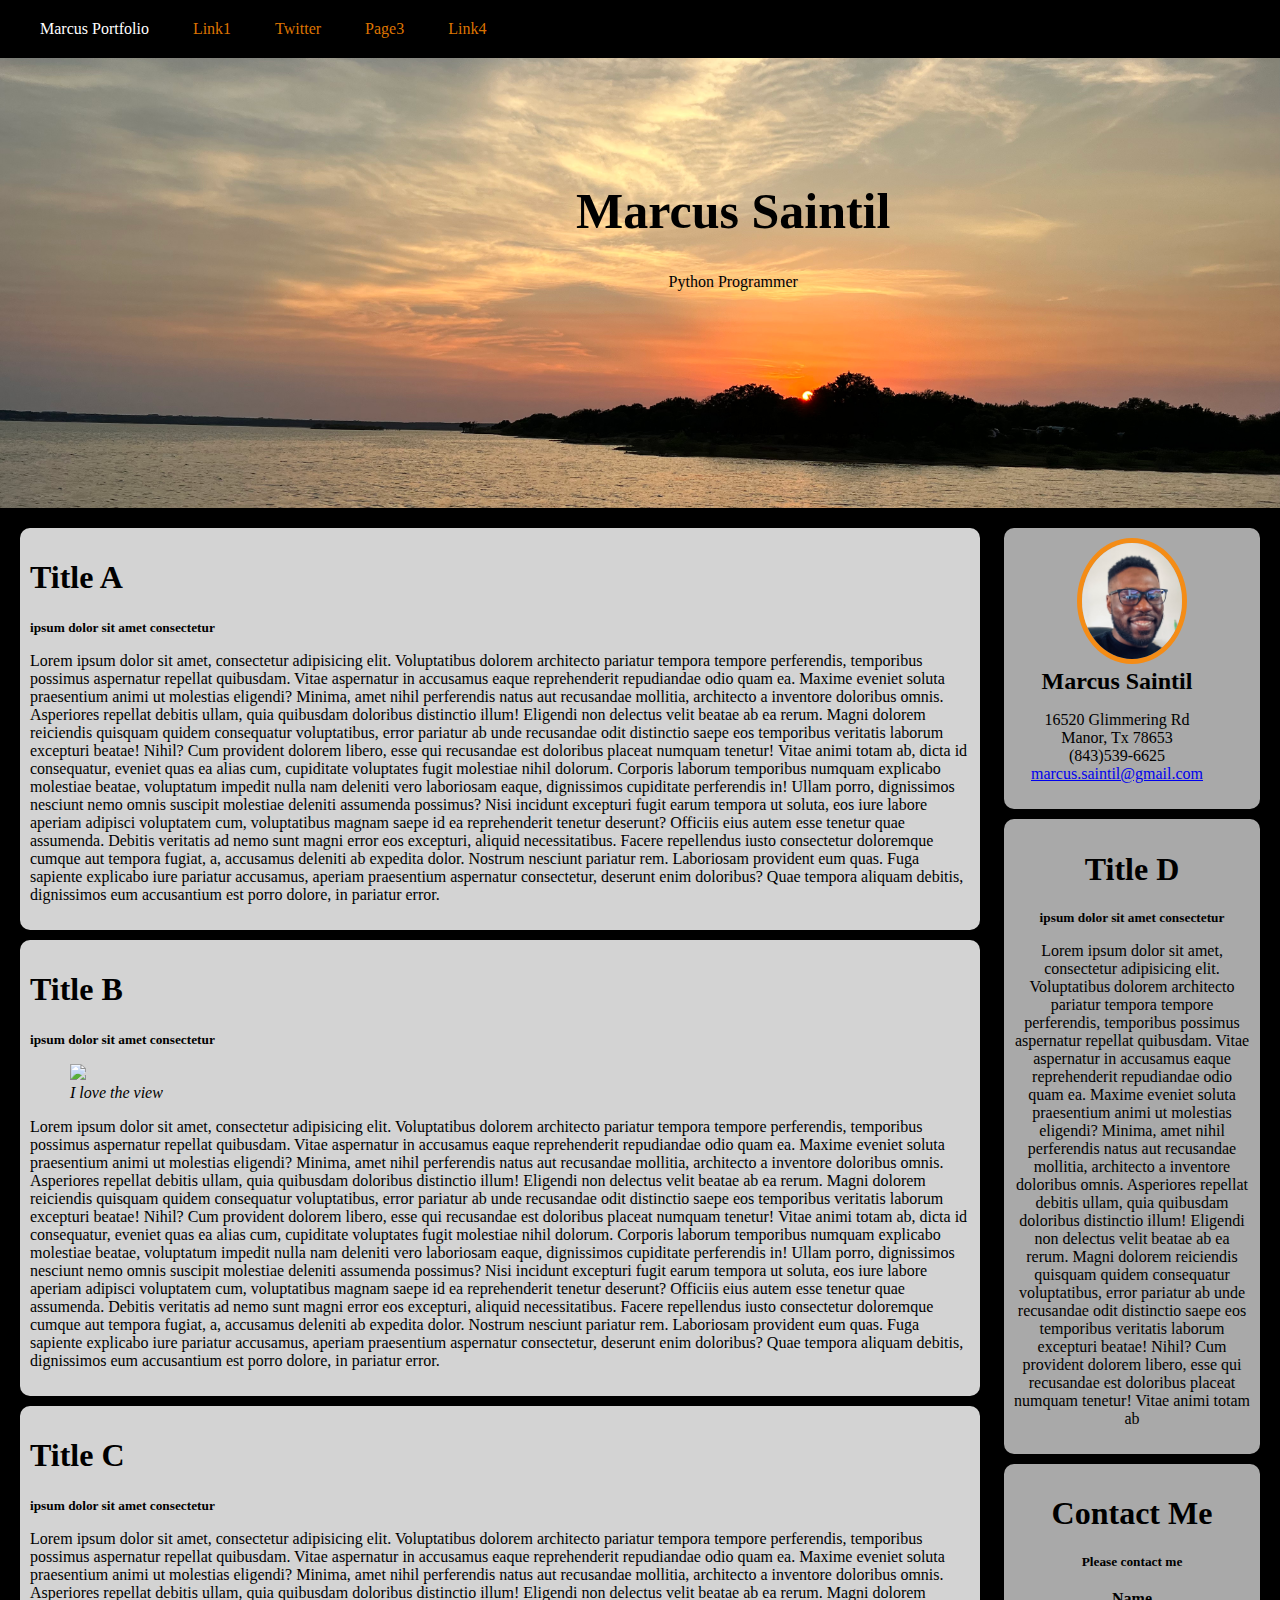
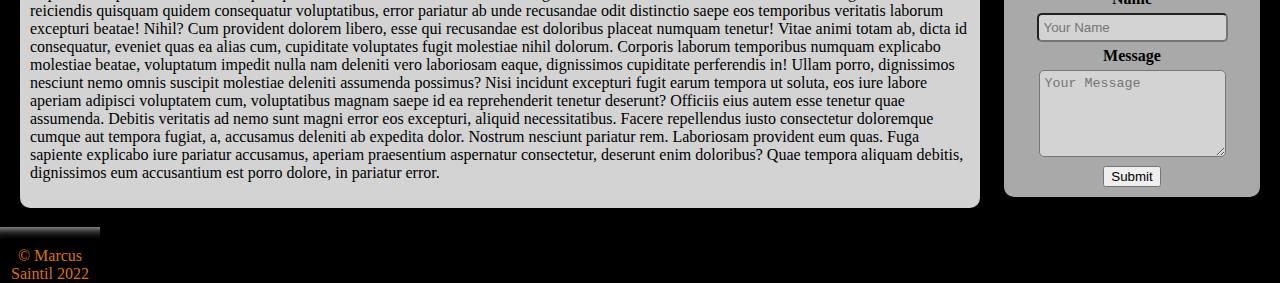
==== index.html @ 2108b7ab "first commit" ====
<!DOCTYPE html>
<html lang="en">
<head>
    <meta charset="UTF-8">
    <meta http-equiv="X-UA-Compatible" content="IE=edge">
    <meta name="viewport" content="width=device-width, initial-scale=1.0">
    <title>My Portfolio</title>
    <link rel="stylesheet" href="CSS/main.css">
</head>
<body>
    <nav>
        <ul>
            <li>Marcus Portfolio</li>
            <li><a href="#">Link1</a></li>
            <li><a href="https://twitter.com/Packet_Smasher">Twitter</a></li>
            <li><a href="page3.html">Page3</a></li>
            <li><a href="#">Link4</a></li>
        </ul>
    </nav>
    <div class="hero-image">
        <div class="hero-text">
            <h1 style="font-size:50px;">Marcus Saintil</h1>
            <p>Python Programmer</p>
        </div>
    </div>
    <main>
        <div id="main">
            <article class="main-articles">
                <h1>Title A</h1>
                <strong><small>ipsum dolor sit amet consectetur</small></strong>
                <p>Lorem ipsum dolor sit amet, consectetur adipisicing elit. Voluptatibus dolorem architecto pariatur tempora tempore perferendis, temporibus possimus aspernatur repellat quibusdam. Vitae aspernatur in accusamus eaque reprehenderit repudiandae odio quam ea.
                Maxime eveniet soluta praesentium animi ut molestias eligendi? Minima, amet nihil perferendis natus aut recusandae mollitia, architecto a inventore doloribus omnis. Asperiores repellat debitis ullam, quia quibusdam doloribus distinctio illum!
                Eligendi non delectus velit beatae ab ea rerum. Magni dolorem reiciendis quisquam quidem consequatur voluptatibus, error pariatur ab unde recusandae odit distinctio saepe eos temporibus veritatis laborum excepturi beatae! Nihil?
                Cum provident dolorem libero, esse qui recusandae est doloribus placeat numquam tenetur! Vitae animi totam ab, dicta id consequatur, eveniet quas ea alias cum, cupiditate voluptates fugit molestiae nihil dolorum.
                Corporis laborum temporibus numquam explicabo molestiae beatae, voluptatum impedit nulla nam deleniti vero laboriosam eaque, dignissimos cupiditate perferendis in! Ullam porro, dignissimos nesciunt nemo omnis suscipit molestiae deleniti assumenda possimus?
                Nisi incidunt excepturi fugit earum tempora ut soluta, eos iure labore aperiam adipisci voluptatem cum, voluptatibus magnam saepe id ea reprehenderit tenetur deserunt? Officiis eius autem esse tenetur quae assumenda.
                Debitis veritatis ad nemo sunt magni error eos excepturi, aliquid necessitatibus. Facere repellendus iusto consectetur doloremque cumque aut tempora fugiat, a, accusamus deleniti ab expedita dolor. Nostrum nesciunt pariatur rem.
                Laboriosam provident eum quas. Fuga sapiente explicabo iure pariatur accusamus, aperiam praesentium aspernatur consectetur, deserunt enim doloribus? Quae tempora aliquam debitis, dignissimos eum accusantium est porro dolore, in pariatur error.</p>
            </article>
            <article class="main-articles">
                <h1>Title B</h1>
                <strong><small>ipsum dolor sit amet consectetur</small></strong>
                <figure>
                    <img src="http://placehold.it/400x200">
                    <figcaption><em>I love the view</em></figcaption>
                </figure>
                <p>Lorem ipsum dolor sit amet, consectetur adipisicing elit. Voluptatibus dolorem architecto pariatur tempora tempore perferendis, temporibus possimus aspernatur repellat quibusdam. Vitae aspernatur in accusamus eaque reprehenderit repudiandae odio quam ea.
                Maxime eveniet soluta praesentium animi ut molestias eligendi? Minima, amet nihil perferendis natus aut recusandae mollitia, architecto a inventore doloribus omnis. Asperiores repellat debitis ullam, quia quibusdam doloribus distinctio illum!
                Eligendi non delectus velit beatae ab ea rerum. Magni dolorem reiciendis quisquam quidem consequatur voluptatibus, error pariatur ab unde recusandae odit distinctio saepe eos temporibus veritatis laborum excepturi beatae! Nihil?
                Cum provident dolorem libero, esse qui recusandae est doloribus placeat numquam tenetur! Vitae animi totam ab, dicta id consequatur, eveniet quas ea alias cum, cupiditate voluptates fugit molestiae nihil dolorum.
                Corporis laborum temporibus numquam explicabo molestiae beatae, voluptatum impedit nulla nam deleniti vero laboriosam eaque, dignissimos cupiditate perferendis in! Ullam porro, dignissimos nesciunt nemo omnis suscipit molestiae deleniti assumenda possimus?
                Nisi incidunt excepturi fugit earum tempora ut soluta, eos iure labore aperiam adipisci voluptatem cum, voluptatibus magnam saepe id ea reprehenderit tenetur deserunt? Officiis eius autem esse tenetur quae assumenda.
                Debitis veritatis ad nemo sunt magni error eos excepturi, aliquid necessitatibus. Facere repellendus iusto consectetur doloremque cumque aut tempora fugiat, a, accusamus deleniti ab expedita dolor. Nostrum nesciunt pariatur rem.
                Laboriosam provident eum quas. Fuga sapiente explicabo iure pariatur accusamus, aperiam praesentium aspernatur consectetur, deserunt enim doloribus? Quae tempora aliquam debitis, dignissimos eum accusantium est porro dolore, in pariatur error.</p>
            </article>
            <article class="main-articles">
                <h1>Title C</h1>
                <strong><small>ipsum dolor sit amet consectetur</small></strong>
                <p>Lorem ipsum dolor sit amet, consectetur adipisicing elit. Voluptatibus dolorem architecto pariatur tempora tempore perferendis, temporibus possimus aspernatur repellat quibusdam. Vitae aspernatur in accusamus eaque reprehenderit repudiandae odio quam ea.
                Maxime eveniet soluta praesentium animi ut molestias eligendi? Minima, amet nihil perferendis natus aut recusandae mollitia, architecto a inventore doloribus omnis. Asperiores repellat debitis ullam, quia quibusdam doloribus distinctio illum!
                Eligendi non delectus velit beatae ab ea rerum. Magni dolorem reiciendis quisquam quidem consequatur voluptatibus, error pariatur ab unde recusandae odit distinctio saepe eos temporibus veritatis laborum excepturi beatae! Nihil?
                Cum provident dolorem libero, esse qui recusandae est doloribus placeat numquam tenetur! Vitae animi totam ab, dicta id consequatur, eveniet quas ea alias cum, cupiditate voluptates fugit molestiae nihil dolorum.
                Corporis laborum temporibus numquam explicabo molestiae beatae, voluptatum impedit nulla nam deleniti vero laboriosam eaque, dignissimos cupiditate perferendis in! Ullam porro, dignissimos nesciunt nemo omnis suscipit molestiae deleniti assumenda possimus?
                Nisi incidunt excepturi fugit earum tempora ut soluta, eos iure labore aperiam adipisci voluptatem cum, voluptatibus magnam saepe id ea reprehenderit tenetur deserunt? Officiis eius autem esse tenetur quae assumenda.
                Debitis veritatis ad nemo sunt magni error eos excepturi, aliquid necessitatibus. Facere repellendus iusto consectetur doloremque cumque aut tempora fugiat, a, accusamus deleniti ab expedita dolor. Nostrum nesciunt pariatur rem.
                Laboriosam provident eum quas. Fuga sapiente explicabo iure pariatur accusamus, aperiam praesentium aspernatur consectetur, deserunt enim doloribus? Quae tempora aliquam debitis, dignissimos eum accusantium est porro dolore, in pariatur error.</p>
            </article>
        </div>
        <div id="side">
            <article class="side-articles" id="profile">
                <img id="profile-image" src="images/me.png">
                <div id="profile-details">
                    <h2>Marcus Saintil</h2>
                    <ul>
                        <li>16520 Glimmering Rd</li>
                        <li>Manor, Tx 78653</li>
                        <li>(843)539-6625</li>
                        <li><a href="mailto:marcus.saintil@gmail.com">marcus.saintil@gmail.com</a></li>
                    </ul>
                </div>
            </article>
            <article class="side-articles">
                <h1>Title D</h1>
                <strong><small>ipsum dolor sit amet consectetur</small></strong>
                <p>Lorem ipsum dolor sit amet, consectetur adipisicing elit. Voluptatibus dolorem architecto pariatur tempora tempore perferendis, temporibus possimus aspernatur repellat quibusdam. Vitae aspernatur in accusamus eaque reprehenderit repudiandae odio quam ea.
                Maxime eveniet soluta praesentium animi ut molestias eligendi? Minima, amet nihil perferendis natus aut recusandae mollitia, architecto a inventore doloribus omnis. Asperiores repellat debitis ullam, quia quibusdam doloribus distinctio illum!
                Eligendi non delectus velit beatae ab ea rerum. Magni dolorem reiciendis quisquam quidem consequatur voluptatibus, error pariatur ab unde recusandae odit distinctio saepe eos temporibus veritatis laborum excepturi beatae! Nihil?
                Cum provident dolorem libero, esse qui recusandae est doloribus placeat numquam tenetur! Vitae animi totam ab
            </p>
            </article>
            <article class="side-articles">
                <h1>Contact Me</h1>
                <strong><small>Please contact me </small></strong>
                <br>
                <form action="mailto:marcus.saintil@gmail.com" method="POST">
                    <label for="name"><strong>Name</strong></label>
                    <br>
                    <input type="text" id="name" placeholder="Your Name">
                    <br>
                    <label for="body"><strong>Message</strong></label>
                    <br>
                    <textarea id="body" placeholder="Your Message" rows="5"></textarea>
                    <br>
                    <button type="submit">Submit</button>
                </form>
            </article>
        </div>
    </main>
    <footer>
        <hr>
        <div>
            &copy Marcus Saintil 2022
        </div>
    </footer>
</body>
</html>
---- CSS/main.css ----
body, html{
    height: 100%;
    margin: 0px;
}
body{
    background-color: black;
}

nav li{
    display: inline;
    margin: 20px;
}

nav ul{
    background-color: black;
    margin: 0;
    list-style-type: none;
    width: 100;
    padding: 20px;

}

nav{
    display: block;
    color: white;

}
nav a{
    color: rgba(255, 136, 0, 0.872);
    text-decoration: none;
}
nav a:hover{
    color: white;
}


.hero-image{
    background-image:url("../images/lake.jpg");
    height: 50%;
    background-repeat: no-repeat;
    background-size: cover;
    background-position: center;
    position: relative;

}

.hero-text{
    color: black;
    text-align: center;
    position: absolute;
    top: 20%;
    left: 45%;
    transform: -50%, -50%;

}

#main{
    width: 75%;
    float: left;
    height: 100%;
    padding-left: 20px;
    padding-top: 20px;


}

#side{
    width: 20%;
    float: right;
    height: 100%;
    padding: 20px;
}

#profile-image{
    width: 100px;
    border-radius: 50%;
    border: 5px solid rgba(255, 136, 0, 0.872);

}
#profile{
    text-align: center;

}

.side-articles ul{
    list-style-type: none;
    padding-left: 0px;
}

#profile h2{
    display: inline;
}

#profile-details{
    margin-right: 30px;
    text-align: center;
}

.side-articles, .main-articles{
    padding: 10px;
    margin-bottom: 10px;
    border-radius: 10px;

}
.side-articles{
    background-color: darkgray;
    text-align: center;
}

.main-articles{
    background-color: lightgrey;
}
form{
    margin-top: 20px;

}

textarea, input{
    background-color: lightgrey;
    border-radius: 5px;
    padding: 5px;
    margin: 5px;
}

.side-articles h1{
    margin-bottom: 20px;

}

footer{
    width: 100px;
    background-color: black;
    height: 5vh;
    margin-top: 0px;


}
footer div{
    text-align: center;
    color: rgba(255, 136, 0, 0.872);;
}

main{
    overflow: auto;

}

footer hr{
    margin-top: 0px;
    height: 12px;
    border: 0px;
    box-shadow: inset 0 12px 12px -12px white;
}
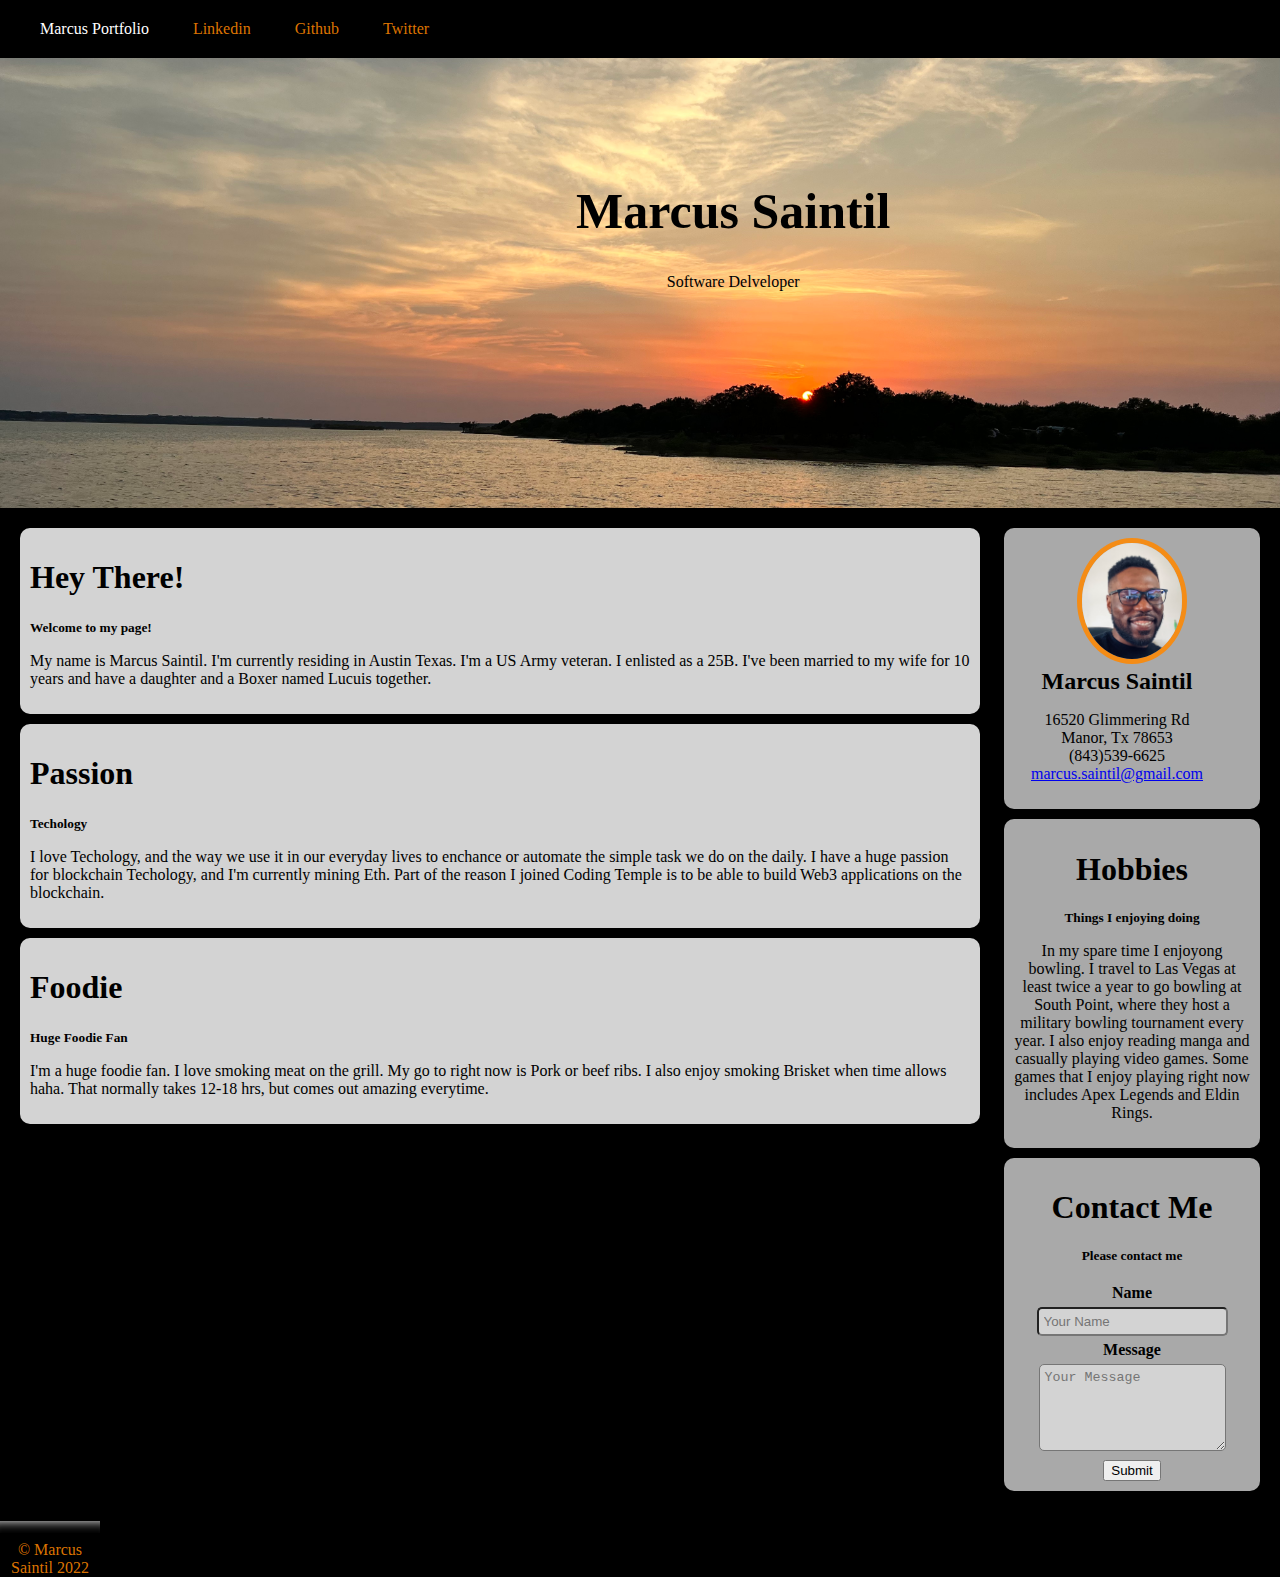
==== commit 7285905f: "updated sections" ====
--- a/index.html
+++ b/index.html
@@ -11,60 +11,40 @@
     <nav>
         <ul>
             <li>Marcus Portfolio</li>
-            <li><a href="#">Link1</a></li>
-            <li><a href="https://twitter.com/Packet_Smasher">Twitter</a></li>
-            <li><a href="page3.html">Page3</a></li>
-            <li><a href="#">Link4</a></li>
+            <li><a href="https://www.linkedin.com/in/marcus-saintil-9a2122ba/">Linkedin</a></li>
+            <li><a href="https://github.com/msaintil-afk">Github</a></li>
+            <li><a href="https://twitter.com/Packet_Smasher">Twitter</a></li>         
         </ul>
     </nav>
     <div class="hero-image">
         <div class="hero-text">
             <h1 style="font-size:50px;">Marcus Saintil</h1>
-            <p>Python Programmer</p>
+            <p>Software Delveloper</p>
         </div>
     </div>
     <main>
         <div id="main">
             <article class="main-articles">
-                <h1>Title A</h1>
-                <strong><small>ipsum dolor sit amet consectetur</small></strong>
-                <p>Lorem ipsum dolor sit amet, consectetur adipisicing elit. Voluptatibus dolorem architecto pariatur tempora tempore perferendis, temporibus possimus aspernatur repellat quibusdam. Vitae aspernatur in accusamus eaque reprehenderit repudiandae odio quam ea.
-                Maxime eveniet soluta praesentium animi ut molestias eligendi? Minima, amet nihil perferendis natus aut recusandae mollitia, architecto a inventore doloribus omnis. Asperiores repellat debitis ullam, quia quibusdam doloribus distinctio illum!
-                Eligendi non delectus velit beatae ab ea rerum. Magni dolorem reiciendis quisquam quidem consequatur voluptatibus, error pariatur ab unde recusandae odit distinctio saepe eos temporibus veritatis laborum excepturi beatae! Nihil?
-                Cum provident dolorem libero, esse qui recusandae est doloribus placeat numquam tenetur! Vitae animi totam ab, dicta id consequatur, eveniet quas ea alias cum, cupiditate voluptates fugit molestiae nihil dolorum.
-                Corporis laborum temporibus numquam explicabo molestiae beatae, voluptatum impedit nulla nam deleniti vero laboriosam eaque, dignissimos cupiditate perferendis in! Ullam porro, dignissimos nesciunt nemo omnis suscipit molestiae deleniti assumenda possimus?
-                Nisi incidunt excepturi fugit earum tempora ut soluta, eos iure labore aperiam adipisci voluptatem cum, voluptatibus magnam saepe id ea reprehenderit tenetur deserunt? Officiis eius autem esse tenetur quae assumenda.
-                Debitis veritatis ad nemo sunt magni error eos excepturi, aliquid necessitatibus. Facere repellendus iusto consectetur doloremque cumque aut tempora fugiat, a, accusamus deleniti ab expedita dolor. Nostrum nesciunt pariatur rem.
-                Laboriosam provident eum quas. Fuga sapiente explicabo iure pariatur accusamus, aperiam praesentium aspernatur consectetur, deserunt enim doloribus? Quae tempora aliquam debitis, dignissimos eum accusantium est porro dolore, in pariatur error.</p>
+                <h1>Hey There!</h1>
+                <strong><small>Welcome to my page!</small></strong>
+                <p>My name is Marcus Saintil. I'm currently residing in Austin Texas. I'm a US Army veteran. I enlisted as a 25B. I've been married to my wife for 10 years and have a daughter and a Boxer named Lucuis together. </p>
             </article>
             <article class="main-articles">
-                <h1>Title B</h1>
-                <strong><small>ipsum dolor sit amet consectetur</small></strong>
+                <h1>Passion</h1>
+                <strong><small>Techology</small></strong>
                 <figure>
-                    <img src="http://placehold.it/400x200">
-                    <figcaption><em>I love the view</em></figcaption>
+                    <!-- <div class="pic">
+                        <img src="https://f-g-c.com/wp-content/uploads/2020/06/1f614712454caac977a0e1d285d054db.jpg">
+                    </div> -->
+                    <!-- <figcaption><em>I love the view</em></figcaption> -->
                 </figure>
-                <p>Lorem ipsum dolor sit amet, consectetur adipisicing elit. Voluptatibus dolorem architecto pariatur tempora tempore perferendis, temporibus possimus aspernatur repellat quibusdam. Vitae aspernatur in accusamus eaque reprehenderit repudiandae odio quam ea.
-                Maxime eveniet soluta praesentium animi ut molestias eligendi? Minima, amet nihil perferendis natus aut recusandae mollitia, architecto a inventore doloribus omnis. Asperiores repellat debitis ullam, quia quibusdam doloribus distinctio illum!
-                Eligendi non delectus velit beatae ab ea rerum. Magni dolorem reiciendis quisquam quidem consequatur voluptatibus, error pariatur ab unde recusandae odit distinctio saepe eos temporibus veritatis laborum excepturi beatae! Nihil?
-                Cum provident dolorem libero, esse qui recusandae est doloribus placeat numquam tenetur! Vitae animi totam ab, dicta id consequatur, eveniet quas ea alias cum, cupiditate voluptates fugit molestiae nihil dolorum.
-                Corporis laborum temporibus numquam explicabo molestiae beatae, voluptatum impedit nulla nam deleniti vero laboriosam eaque, dignissimos cupiditate perferendis in! Ullam porro, dignissimos nesciunt nemo omnis suscipit molestiae deleniti assumenda possimus?
-                Nisi incidunt excepturi fugit earum tempora ut soluta, eos iure labore aperiam adipisci voluptatem cum, voluptatibus magnam saepe id ea reprehenderit tenetur deserunt? Officiis eius autem esse tenetur quae assumenda.
-                Debitis veritatis ad nemo sunt magni error eos excepturi, aliquid necessitatibus. Facere repellendus iusto consectetur doloremque cumque aut tempora fugiat, a, accusamus deleniti ab expedita dolor. Nostrum nesciunt pariatur rem.
-                Laboriosam provident eum quas. Fuga sapiente explicabo iure pariatur accusamus, aperiam praesentium aspernatur consectetur, deserunt enim doloribus? Quae tempora aliquam debitis, dignissimos eum accusantium est porro dolore, in pariatur error.</p>
+                <p>I love Techology, and the way we use it in our everyday lives to enchance or automate the simple task we do on the daily. I have a huge passion for blockchain Techology, and I'm currently mining Eth. Part of the reason I joined Coding Temple is to be able to build Web3 applications on the blockchain. </p>
             </article>
-            <article class="main-articles">
-                <h1>Title C</h1>
-                <strong><small>ipsum dolor sit amet consectetur</small></strong>
-                <p>Lorem ipsum dolor sit amet, consectetur adipisicing elit. Voluptatibus dolorem architecto pariatur tempora tempore perferendis, temporibus possimus aspernatur repellat quibusdam. Vitae aspernatur in accusamus eaque reprehenderit repudiandae odio quam ea.
-                Maxime eveniet soluta praesentium animi ut molestias eligendi? Minima, amet nihil perferendis natus aut recusandae mollitia, architecto a inventore doloribus omnis. Asperiores repellat debitis ullam, quia quibusdam doloribus distinctio illum!
-                Eligendi non delectus velit beatae ab ea rerum. Magni dolorem reiciendis quisquam quidem consequatur voluptatibus, error pariatur ab unde recusandae odit distinctio saepe eos temporibus veritatis laborum excepturi beatae! Nihil?
-                Cum provident dolorem libero, esse qui recusandae est doloribus placeat numquam tenetur! Vitae animi totam ab, dicta id consequatur, eveniet quas ea alias cum, cupiditate voluptates fugit molestiae nihil dolorum.
-                Corporis laborum temporibus numquam explicabo molestiae beatae, voluptatum impedit nulla nam deleniti vero laboriosam eaque, dignissimos cupiditate perferendis in! Ullam porro, dignissimos nesciunt nemo omnis suscipit molestiae deleniti assumenda possimus?
-                Nisi incidunt excepturi fugit earum tempora ut soluta, eos iure labore aperiam adipisci voluptatem cum, voluptatibus magnam saepe id ea reprehenderit tenetur deserunt? Officiis eius autem esse tenetur quae assumenda.
-                Debitis veritatis ad nemo sunt magni error eos excepturi, aliquid necessitatibus. Facere repellendus iusto consectetur doloremque cumque aut tempora fugiat, a, accusamus deleniti ab expedita dolor. Nostrum nesciunt pariatur rem.
-                Laboriosam provident eum quas. Fuga sapiente explicabo iure pariatur accusamus, aperiam praesentium aspernatur consectetur, deserunt enim doloribus? Quae tempora aliquam debitis, dignissimos eum accusantium est porro dolore, in pariatur error.</p>
-            </article>
+             <article class="main-articles">
+                <h1>Foodie</h1>
+                <strong><small>Huge Foodie Fan</small></strong>
+                <p>I'm a huge foodie fan. I love smoking meat on the grill. My go to right now is Pork or beef ribs. I also enjoy smoking Brisket when time allows haha. That normally takes 12-18 hrs, but comes out amazing everytime. </p>
+            </article> 
         </div>
         <div id="side">
             <article class="side-articles" id="profile">
@@ -80,12 +60,9 @@
                 </div>
             </article>
             <article class="side-articles">
-                <h1>Title D</h1>
-                <strong><small>ipsum dolor sit amet consectetur</small></strong>
-                <p>Lorem ipsum dolor sit amet, consectetur adipisicing elit. Voluptatibus dolorem architecto pariatur tempora tempore perferendis, temporibus possimus aspernatur repellat quibusdam. Vitae aspernatur in accusamus eaque reprehenderit repudiandae odio quam ea.
-                Maxime eveniet soluta praesentium animi ut molestias eligendi? Minima, amet nihil perferendis natus aut recusandae mollitia, architecto a inventore doloribus omnis. Asperiores repellat debitis ullam, quia quibusdam doloribus distinctio illum!
-                Eligendi non delectus velit beatae ab ea rerum. Magni dolorem reiciendis quisquam quidem consequatur voluptatibus, error pariatur ab unde recusandae odit distinctio saepe eos temporibus veritatis laborum excepturi beatae! Nihil?
-                Cum provident dolorem libero, esse qui recusandae est doloribus placeat numquam tenetur! Vitae animi totam ab
+                <h1>Hobbies</h1>
+                <strong><small>Things I enjoying doing</small></strong>
+                <p>In my spare time I enjoyong bowling. I travel to Las Vegas at least twice a year to go bowling at South Point, where they host a military bowling tournament every year. I also enjoy reading manga and casually playing video games. Some games that I enjoy playing right now includes Apex Legends and Eldin Rings.
             </p>
             </article>
             <article class="side-articles">
--- a/CSS/main.css
+++ b/CSS/main.css
@@ -9,6 +9,8 @@
 nav li{
     display: inline;
     margin: 20px;
+    text-align: center;
+
 }
 
 nav ul{
@@ -150,4 +152,8 @@
     height: 12px;
     border: 0px;
     box-shadow: inset 0 12px 12px -12px white;
-}+}
+/* .pic{
+    max-width: 100%;
+    max-height: 100%;
+} */